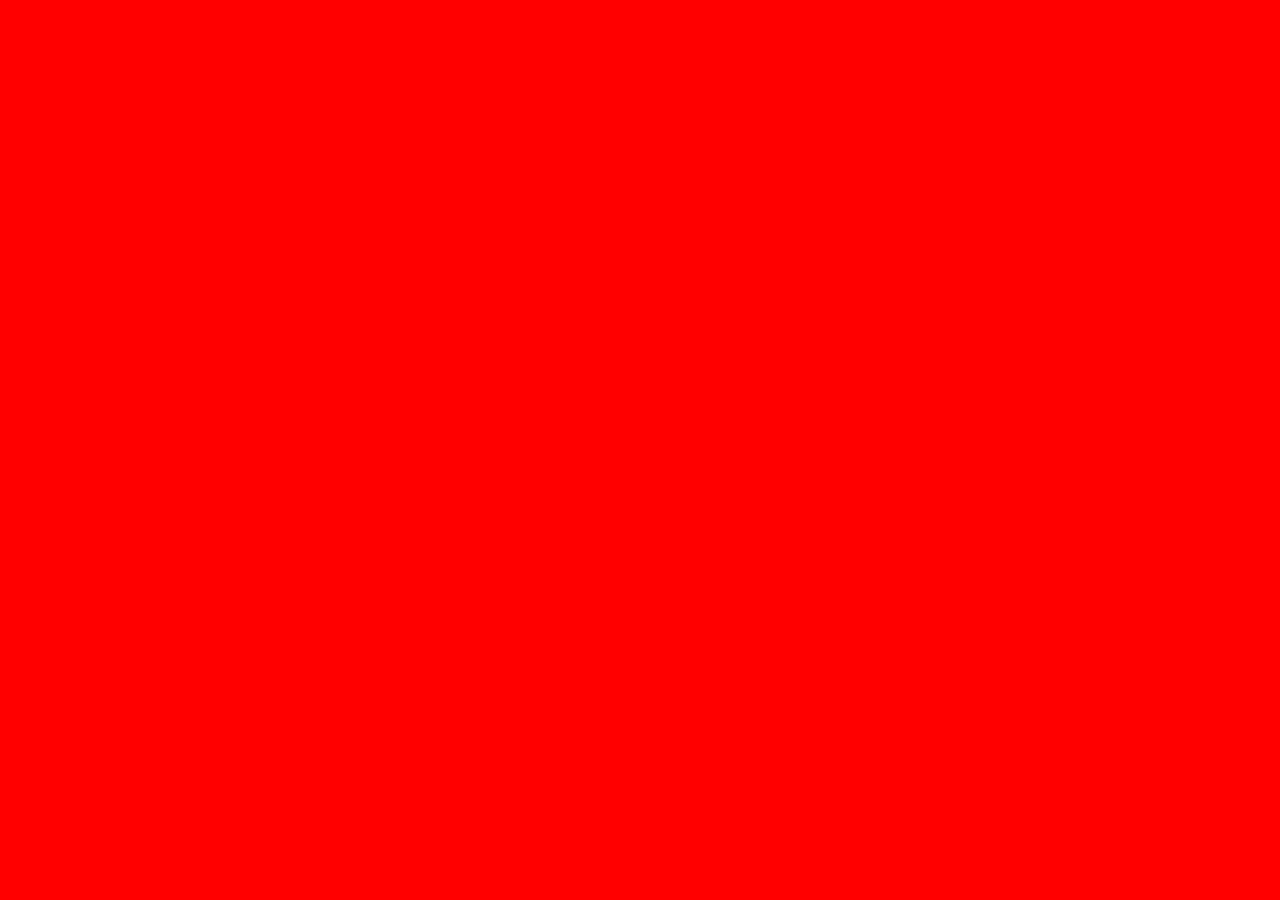
==== index.html @ 1fe4eb87 "initial files for the project" ====
<!DOCTYPE html>
<html lang="en">
	<head>
		<meta charset="UTF-8" />
		<meta name="viewport" content="width=device-width, initial-scale=1.0" />
		<link rel="stylesheet" href="./css/style.css" />
		<title>Edgeledger</title>
	</head>
	<body></body>
</html>
---- css/style.css ----
body {
	background: red;
}
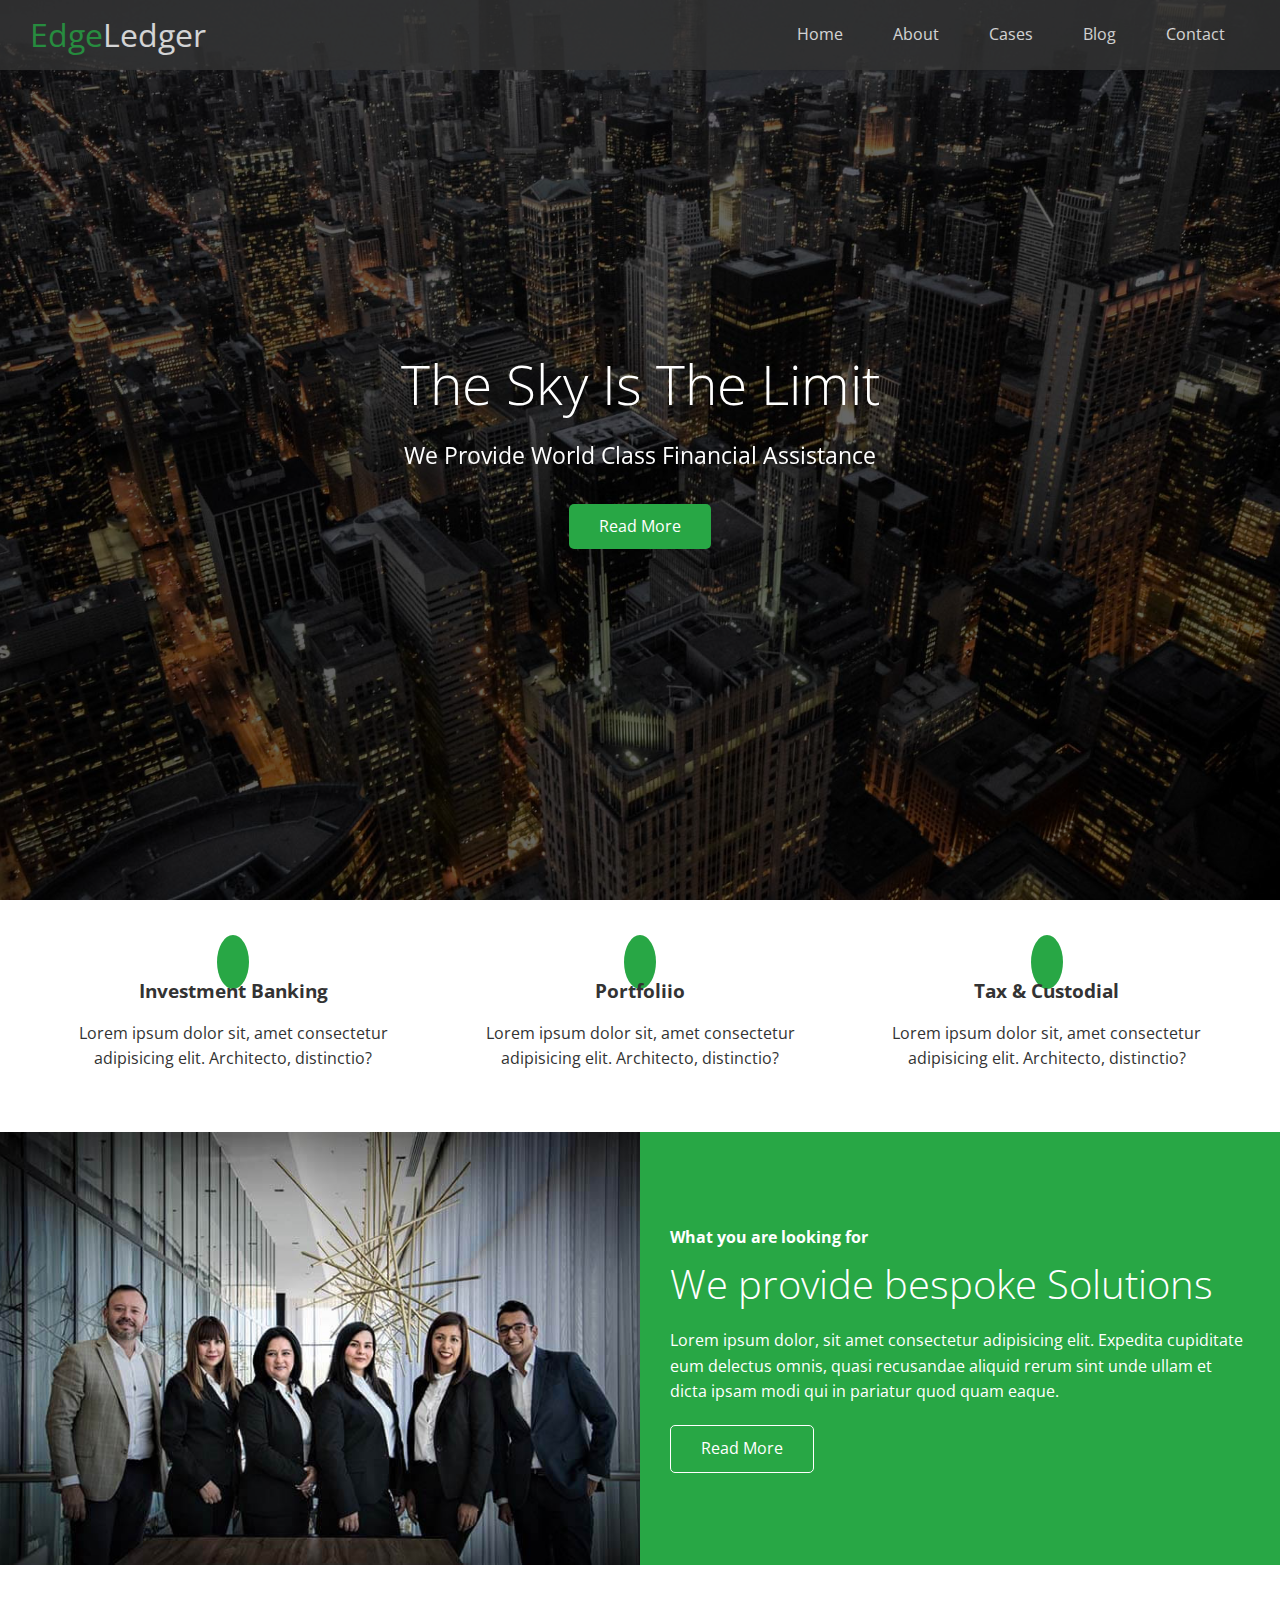
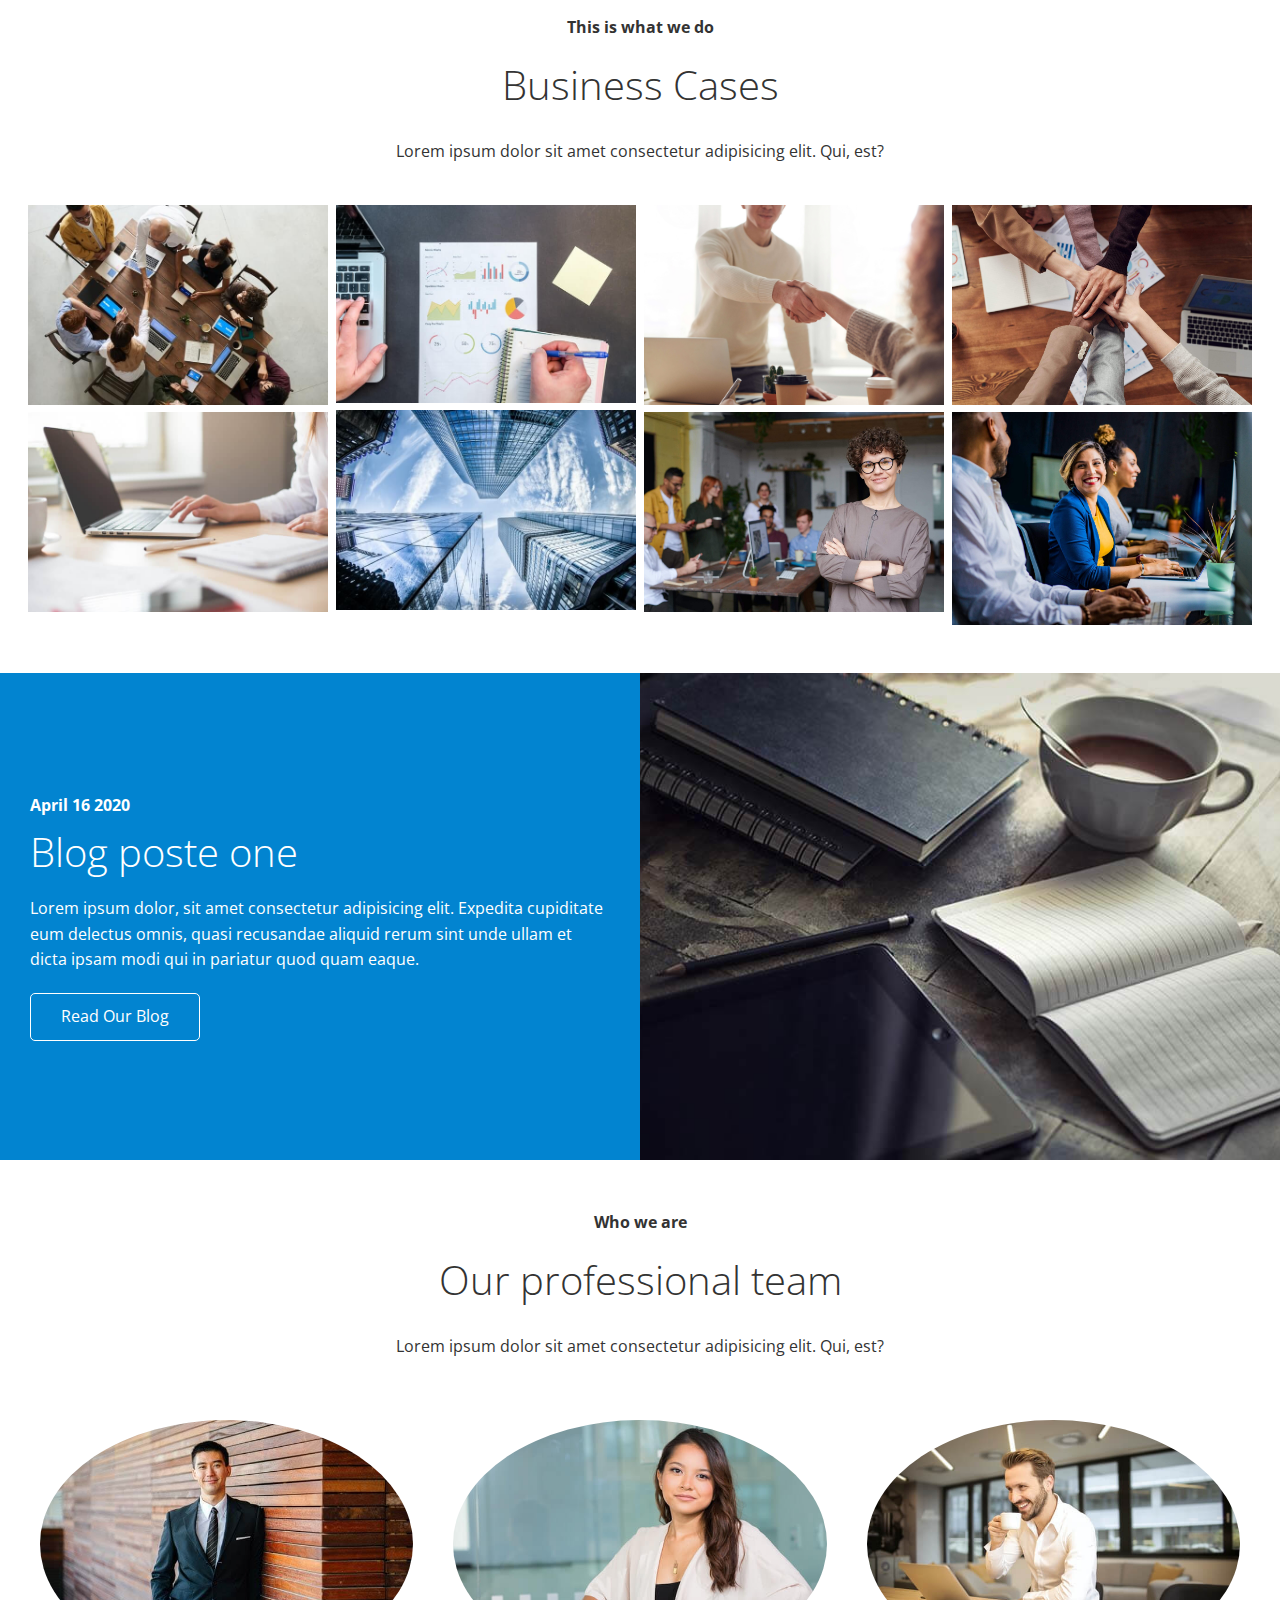
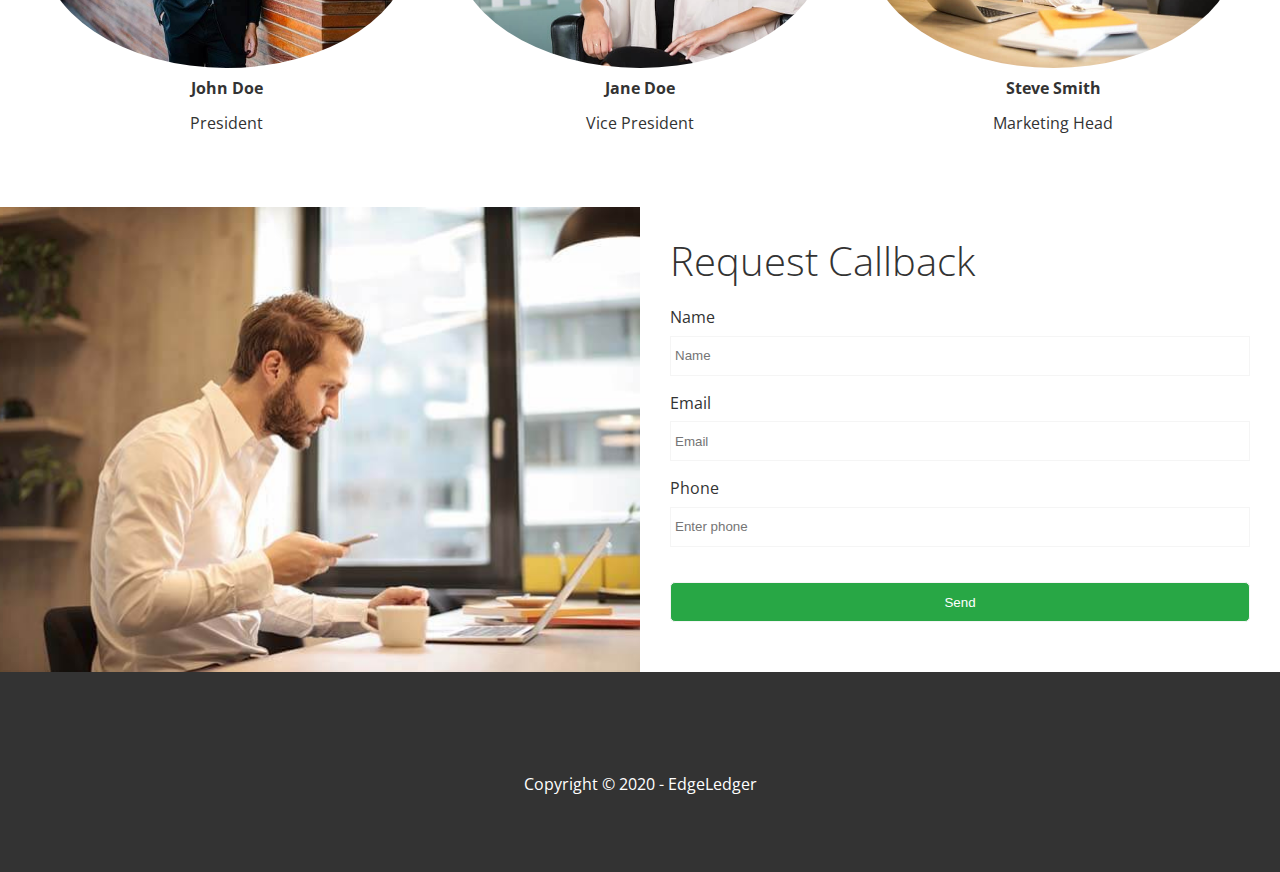
==== commit b825ade0: "final project files" ====
--- a/index.html
+++ b/index.html
@@ -1,10 +1,264 @@
 <!DOCTYPE html>
 <html lang="en">
-	<head>
-		<meta charset="UTF-8" />
-		<meta name="viewport" content="width=device-width, initial-scale=1.0" />
-		<link rel="stylesheet" href="./css/style.css" />
-		<title>Edgeledger</title>
-	</head>
-	<body></body>
+  <head>
+    <meta charset="UTF-8" />
+    <meta name="viewport" content="width=device-width, initial-scale=1.0" />
+    <link rel="shortcut icon" type="image/x-icon" href="/favicon.ico">
+
+    <link rel="stylesheet" href="./css/style.css" />
+    <title>Edgeledger</title>
+  </head>
+  <body></body>
 </html>
+<!DOCTYPE html>
+<html lang="en">
+  <head>
+    <meta charset="UTF-8" />
+    <meta name="viewport" content="width=device-width, initial-scale=1.0" />
+    <link
+      rel="stylesheet"
+      href="https://cdnjs.cloudflare.com/ajax/libs/font-awesome/6.4.2/css/all.min.css"
+      integrity="sha512-z3gLpd7yknf1YoNbCzqRKc4qyor8gaKU1qmn+CShxbuBusANI9QpRohGBreCFkKxLhei6S9CQXFEbbKuqLg0DA=="
+      crossorigin="anonymous"
+      referrerpolicy="no-referrer"
+    />
+			 <link rel="stylesheet" href="./css/lightbox.min.css" />
+    <link rel="stylesheet" href="./css/utilities.css" />
+    <link rel="stylesheet" href="./css/style.cssß" />
+    <title>Welcome To EdgeLedger</title>
+  </head>
+  <body>
+    <header class="hero">
+      <div id="navbar" class="navbar">
+        <h1 class="logo">
+          <span class="text-primary">
+            <i class="fas fa-book open"></i>
+            Edge</span
+          >Ledger
+        </h1>
+        <nav>
+          <ul>
+            <li><a href="#home">Home</a></li>
+            <li><a href="#about">About</a></li>
+            <li><a href="#cases">Cases</a></li>
+            <li><a href="#blog">Blog</a></li>
+            <li><a href="#contact">Contact</a></li>
+          </ul>
+        </nav>
+      </div>
+      <div class="content">
+        <h1>the sky is the limit</h1>
+        <p>We provide world class financial assistance</p>
+        <a href="#about" class="btn"
+          ><i class="fas fa-chevron-right"></i> Read More</a
+        >
+      </div>
+    </header>
+    <main>
+      <!-- About: Icons -->
+      <section id="about" class="icons bg-light">
+        <div class="flex-items">
+          <div>
+            <i class="fas fa-university fa-2x"></i>
+            <div>
+              <h3>Investment Banking</h3>
+              <p>
+                Lorem ipsum dolor sit, amet consectetur adipisicing elit.
+                Architecto, distinctio?
+              </p>
+            </div>
+          </div>
+          <div>
+            <i class="fas fa-book-reader fa-2x"></i>
+            <div>
+              <h3>Portfoliio <Manager></Manager></h3>
+              <p>
+                Lorem ipsum dolor sit, amet consectetur adipisicing elit.
+                Architecto, distinctio?
+              </p>
+            </div>
+          </div>
+          <div>
+            <i class="fas fa-pencil-alt fa-2x"></i>
+            <div>
+              <h3>Tax & Custodial</h3>
+              <p>
+                Lorem ipsum dolor sit, amet consectetur adipisicing elit.
+                Architecto, distinctio?
+              </p>
+            </div>
+          </div>
+        </div>
+      </section>
+      <!-- About: Solutions -->
+      <section class="solutions flex-columns">
+        <div class="row">
+          <div class="column">
+            <div class="column-1">
+              <img src="./images/home/people.jpg" alt="people" />
+            </div>
+          </div>
+          <div class="column">
+            <div class="column-2 bg-primary">
+              <h4>What you are looking for</h4>
+              <h2>We provide bespoke Solutions</h2>
+              <p>
+                Lorem ipsum dolor, sit amet consectetur adipisicing elit.
+                Expedita cupiditate eum delectus omnis, quasi recusandae aliquid
+                rerum sint unde ullam et dicta ipsam modi qui in pariatur quod
+                quam eaque.
+              </p>
+              <a href="#" class="btn btn-outline">
+                <i class="fas fa-chevron-right"></i> Read More</a
+              >
+            </div>
+          </div>
+        </div>
+      </section>
+      <!-- Cases -->
+      <section id="cases" class="cases flex-grid section-padding">
+        <header class="section-header">
+          <h4>This is what we do</h4>
+          <h2>Business Cases</h2>
+          <p>
+            Lorem ipsum dolor sit amet consectetur adipisicing elit. Qui, est?
+          </p>
+        </header>
+        <div class="row">
+          <div class="column">
+            <a href="./images/cases/cases1.jpg" data-lightbox="cases">
+              <img src="./images/cases/cases1.jpg" alt="cases1" />
+            </a>
+              <a href="./images/cases/cases2.jpg" data-lightbox="cases">
+              <img src="./images/cases/cases2.jpg" alt="cases2" />
+            </a>
+          </div>
+          <div class="column">
+            <a href="./images/cases/cases3.jpg" data-lightbox="cases">
+              <img src="./images/cases/cases3.jpg" alt="cases3" />
+            </a>
+           <a href="./images/cases/cases4.jpg" data-lightbox="cases">
+              <img src="./images/cases/cases4.jpg" alt="cases4" />
+            </a>
+  
+          </div>
+          <div class="column">
+            <a href="./images/cases/cases5.jpg" data-lightbox="cases">
+              <img src="./images/cases/cases5.jpg" alt="cases5" />
+            </a>
+            <a href="./images/cases/cases6.jpg" data-lightbox="cases">
+              <img src="./images/cases/cases6.jpg" alt="cases6" />
+            </a>
+          </div>
+          <div class="column">
+            <a href="./images/cases/cases7.jpg" data-lightbox="cases">
+              <img src="./images/cases/cases7.jpg" alt="cases7" />
+            </a>
+            <a href="./images/cases/cases8.jpg" data-lightbox="cases">
+              <img src="./images/cases/cases8.jpg" alt="cases8" />
+            </a>
+          </div>
+        </div>
+      </section>
+      <!-- Blog -->
+      <section id="blog" class="blog flex-columns flex-reverse">
+        <div class="row">
+          <div class="column">
+            <div class="column-1">
+              <img src="./images/home/blog.jpg" alt="blog" />
+            </div>
+          </div>
+          <div class="column">
+            <div class="column-2 bg-secondary">
+              <h4>April 16 2020</h4>
+              <h2>Blog poste one</h2>
+              <p>
+                Lorem ipsum dolor, sit amet consectetur adipisicing elit.
+                Expedita cupiditate eum delectus omnis, quasi recusandae aliquid
+                rerum sint unde ullam et dicta ipsam modi qui in pariatur quod
+                quam eaque.
+              </p>
+              <a href="blog.html" class="btn btn-outline">
+                <i class="fas fa-chevron-right"></i> Read Our Blog</a
+              >
+            </div>
+          </div>
+        </div>
+      </section>
+						      <!-- Team -->
+      <section id="team" class="team section-padding">
+        <header class="section-header">
+          <h4>Who we are</h4>
+          <h2>Our professional team</h2>
+          <p>
+            Lorem ipsum dolor sit amet consectetur adipisicing elit. Qui, est?
+          </p>
+        </header>
+									<div class="flex-items">
+										<div>
+											<img src="./images/team/person1.jpg" alt="person1">
+											<h4>John Doe</h4>
+											<p>President</p>
+										</div>
+									<div>
+											<img src="./images/team/person2.jpg" alt="person2">
+											<h4>Jane Doe</h4>
+											<p>Vice President</p>
+										</div>
+										<div>
+											<img src="./images/team/person3.jpg" alt="person3">
+											<h4>Steve Smith</h4>
+											<p>Marketing Head</p>
+										</div>
+									</div>
+        </div>
+      </section>
+						      <!-- Contact-->
+      <section id="contact" class="contact flex-columns">
+        <div class="row">
+          <div class="column">
+            <div class="column-1">
+              <img src="./images/home/contact.jpg" alt="contact" />
+            </div>
+          </div>
+          <div class="column">
+            <div class="column-2">
+													<h2>Request Callback</h2>
+														<form action="" class="callback-form">
+															<div class="form-control">
+																<label for="name">Name</label>
+																<input type="text" name="name" id="name" placeholder="Name">
+															</div>
+															<div class="form-control">
+																<label for="email">Email</label>
+																<input type="email" name="email" id="email" placeholder="Email">
+															</div>
+															<div class="form-control">
+																<label for="phone">Phone</label>
+																<input type="text" name="phone" id="phone" placeholder="Enter phone">
+															</div>
+															<input type="submit" value="Send" id="submit" class="btn">
+														</form>
+            </div>
+          </div>
+        </div>
+      </section>
+    </main>
+				<footer class="footer bg-dark">
+					<div class="social">
+						<a href="#"><i class="fab fa-facebook fa-2x"></i></a>
+						<a href="#"><i class="fab fa-twitter fa-2x"></i></a>
+						<a href="#"><i class="fab fa-youtube fa-2x"></i></a>
+						<a href="#"><i class="fab fa-linkedin fa-2x"></i></a>
+					</div>
+					<p>Copyright &copy; 2020 - EdgeLedger</p>
+				</footer>
+				<script
+  src="https://code.jquery.com/jquery-3.7.1.min.js"
+  integrity="sha256-/JqT3SQfawRcv/BIHPThkBvs0OEvtFFmqPF/lYI/Cxo="
+  crossorigin="anonymous"></script>
+  			<script src="./js/lightbox.min.js"></script>
+				<script src="./js/script.js"></script>
+
+  </body>
+</html>
--- a/css/style.css
+++ b/css/style.css
@@ -1,3 +1,297 @@
+/* General */
+@import url('https://fonts.googleapis.com/css2?family=Open+Sans:wght@300;400&display=swap');
+
+*,
+html {
+  box-sizing: border-box;
+  margin: 0;
+  padding: 0;
+}
+
 body {
-	background: red;
-}
+  font-family: 'Open Sans', sans-serif;
+  background: #fff;
+  color: #333;
+  line-height: 1.6;
+}
+
+ul {
+  list-style: none;
+}
+
+a {
+  color: #333;
+  text-decoration: none;
+}
+
+h1,
+h2 {
+  font-weight: 300;
+  line-height: 1.2;
+}
+
+p {
+  margin: 10px 0;
+}
+
+img {
+  width: 100%;
+}
+
+/* Navbar */
+.navbar {
+  display: flex;
+  align-items: center;
+  justify-content: space-between;
+  background-color: #333;
+  color: #fff;
+  opacity: 0.8;
+  width: 100%;
+  height: 70px;
+  position: fixed;
+  top: 0px;
+  padding: 0 30px;
+  transition: 0.5s ease-in;
+}
+
+.navbar.top {
+  background-color: transparent;
+}
+
+.navbar a {
+  color: #fff;
+  padding: 10px 20px;
+  margin: 0 5px;
+}
+
+.navbar a:hover {
+  border-bottom: #28a745 2px solid;
+}
+
+.navbar ul {
+  display: flex;
+}
+
+.navbar .logo {
+  font-weight: 400;
+}
+
+/* Header */
+
+.hero {
+  background: url('../images/home/showcase.jpg') no-repeat center center/cover;
+  height: 100vh;
+  position: relative;
+  color: #fff;
+  text-transform: capitalize;
+}
+
+.hero .content {
+  display: flex;
+  flex-direction: column;
+  align-items: center;
+  justify-content: center;
+  text-align: center;
+  height: 100%;
+  padding: 0 20px;
+}
+
+.hero .content h1 {
+  font-size: 55px;
+  text-transform: capitalize;
+}
+.hero .content p {
+  font-size: 23px;
+  max-width: 600px;
+  margin: 20px 0 30px;
+}
+
+.hero::before {
+  content: '';
+  position: absolute;
+  top: 0;
+  left: 0;
+  width: 100%;
+  height: 100%;
+  background: rgba(0, 0, 0, 0.6);
+}
+
+.hero * {
+  /*anything what is in .hero class*/
+  z-index: 10;
+}
+
+.hero.blog {
+  background: url('../images/home/blog.jpg') no-repeat center center/cover;
+  height: 30vh;
+}
+
+/* Icons */
+.icons {
+  padding: 30px;
+}
+
+.icons h3 {
+  font-weight: bold;
+  margin-bottom: 15px;
+}
+
+.icons i {
+  background-color: #28a745;
+  color: #fff;
+  padding: 1rem;
+  border-radius: 50%;
+  margin-bottom: 15px;
+}
+
+.cases img:hover {
+  opacity: 0.7;
+}
+
+/* Section header */
+.section-header {
+  padding: 30px;
+  display: flex;
+  flex-direction: column;
+  align-items: center;
+  justify-content: center;
+  text-align: center;
+}
+
+.section-header h2 {
+  font-size: 40px;
+  margin: 20px 0;
+}
+
+.section-padding {
+  padding: 20px 20px 40px;
+}
+
+/* Flex Grid */
+.flex-grid .row {
+  display: flex;
+  flex-wrap: wrap;
+  padding: 0 4px;
+}
+
+.flex-grid .column {
+  flex: 25%;
+  max-width: 25%;
+  padding: 0 4px;
+}
+
+/* Team */
+
+.team img {
+  border-radius: 50%;
+}
+
+/* Callback form */
+
+.callback-form {
+  width: 100%;
+  padding: 20px 0;
+}
+
+.callback-form label {
+  display: block;
+  margin-bottom: 5px;
+}
+
+.callback-form .form-control {
+  margin-bottom: 15px;
+}
+
+.callback-form input {
+  width: 100%;
+  padding: 4px;
+  height: 40px;
+  border: #f5f5f5 1px solid;
+}
+
+.callback-form input:focus {
+  outline-color: #28a745;
+}
+
+.callback-form .btn {
+  padding: 12px 0;
+  margin-top: 20px;
+}
+
+/* Footer */
+
+.footer {
+  display: flex;
+  flex-direction: column;
+  align-items: center;
+  justify-content: center;
+  text-align: center;
+  height: 200px;
+}
+
+.footer a {
+  color: #fff;
+}
+
+.footer a:hover {
+  color: #28a745;
+}
+
+.footer .social > * {
+  margin-right: 30px;
+}
+
+/* Post */
+.post {
+  padding: 50px 30px;
+}
+
+.post h2 {
+  font-size: 40px;
+  margin-bottom: 20px;
+  padding-bottom: 10px;
+  border-bottom: #ccc solid 1px;
+}
+
+.post .meta {
+  margin-bottom: 30px;
+}
+
+.post img {
+  width: 300px;
+  border-radius: 50%;
+  display: block;
+  margin: 0 auto 30px;
+}
+
+.post p {
+  padding: 10px;
+}
+
+/* Mobile */
+
+@media (max-width: 768px) {
+  .navbar {
+    flex-direction: column;
+    height: 120px;
+    padding: 20px;
+  }
+
+  .navbar a {
+    padding: 10px 10px;
+    margin: 0 3px;
+  }
+  .flex-items {
+    flex-direction: column;
+  }
+
+  .flex-columns .column,
+  .flex-grid .column {
+    flex: 100% !important;
+    max-width: 100%;
+  }
+
+  .team img {
+    width: 70%;
+  }
+}
--- a/css/utilities.css
+++ b/css/utilities.css
@@ -0,0 +1,117 @@
+/* Text colors */
+.text-primary {
+  color: #28a745;
+}
+
+.text-secondary {
+  color: #0284d0;
+}
+
+/* Buttons */
+.btn {
+  cursor: pointer;
+  display: inline-block;
+  padding: 10px 30px;
+  color: #fff;
+  background-color: #28a745;
+  border: none;
+  border-radius: 5px;
+}
+
+.btn:hover {
+  opacity: 0.9;
+}
+
+.btn-primary,
+.bg-primary {
+  background-color: #28a745;
+  color: #fff;
+}
+
+.btn-secondary,
+.bg-secondary {
+  background-color: #0284d0;
+  color: #fff;
+}
+
+.btn-dark,
+.bg-dark {
+  background-color: #333;
+  color: #fff;
+}
+
+.btn-light,
+.bg-light {
+  background-color: #fff;
+  color: #333;
+}
+
+.btn-outline {
+  background: transparent;
+  border: 1px solid #fff;
+}
+
+/* Flex items */
+.flex-items {
+  display: flex;
+  text-align: center;
+  justify-content: center;
+  align-items: center;
+  height: 100%;
+}
+
+.flex-items > div {
+  /* padding for direct child div of .flex-item*/
+  padding: 20px;
+}
+
+/* Flex columns */
+.flex-columns.flex-reverse .row {
+  flex-direction: row-reverse;
+}
+
+.flex-columns .row {
+  display: flex;
+  flex-direction: row;
+  flex-wrap: wrap;
+  width: 100%;
+}
+
+.flex-columns .column {
+  display: flex;
+  flex-direction: column;
+  flex-basis: 100%;
+  flex: 1;
+}
+
+.flex-columns .column .column-1,
+.flex-columns .column .column-2 {
+  height: 100%;
+}
+
+.flex-columns img {
+  width: 100%;
+  height: 100%;
+  object-fit: cover;
+}
+
+.flex-columns .column .column-2 {
+  display: flex;
+  flex-direction: column;
+  align-items: flex-start;
+  justify-content: center;
+  padding: 30px;
+}
+
+.flex-columns h2 {
+  font-size: 40px;
+  font-weight: 100;
+}
+
+.flex-columns h4 {
+  margin-bottom: 10px;
+}
+
+.flex-columns p {
+  margin: 20px 0;
+}
